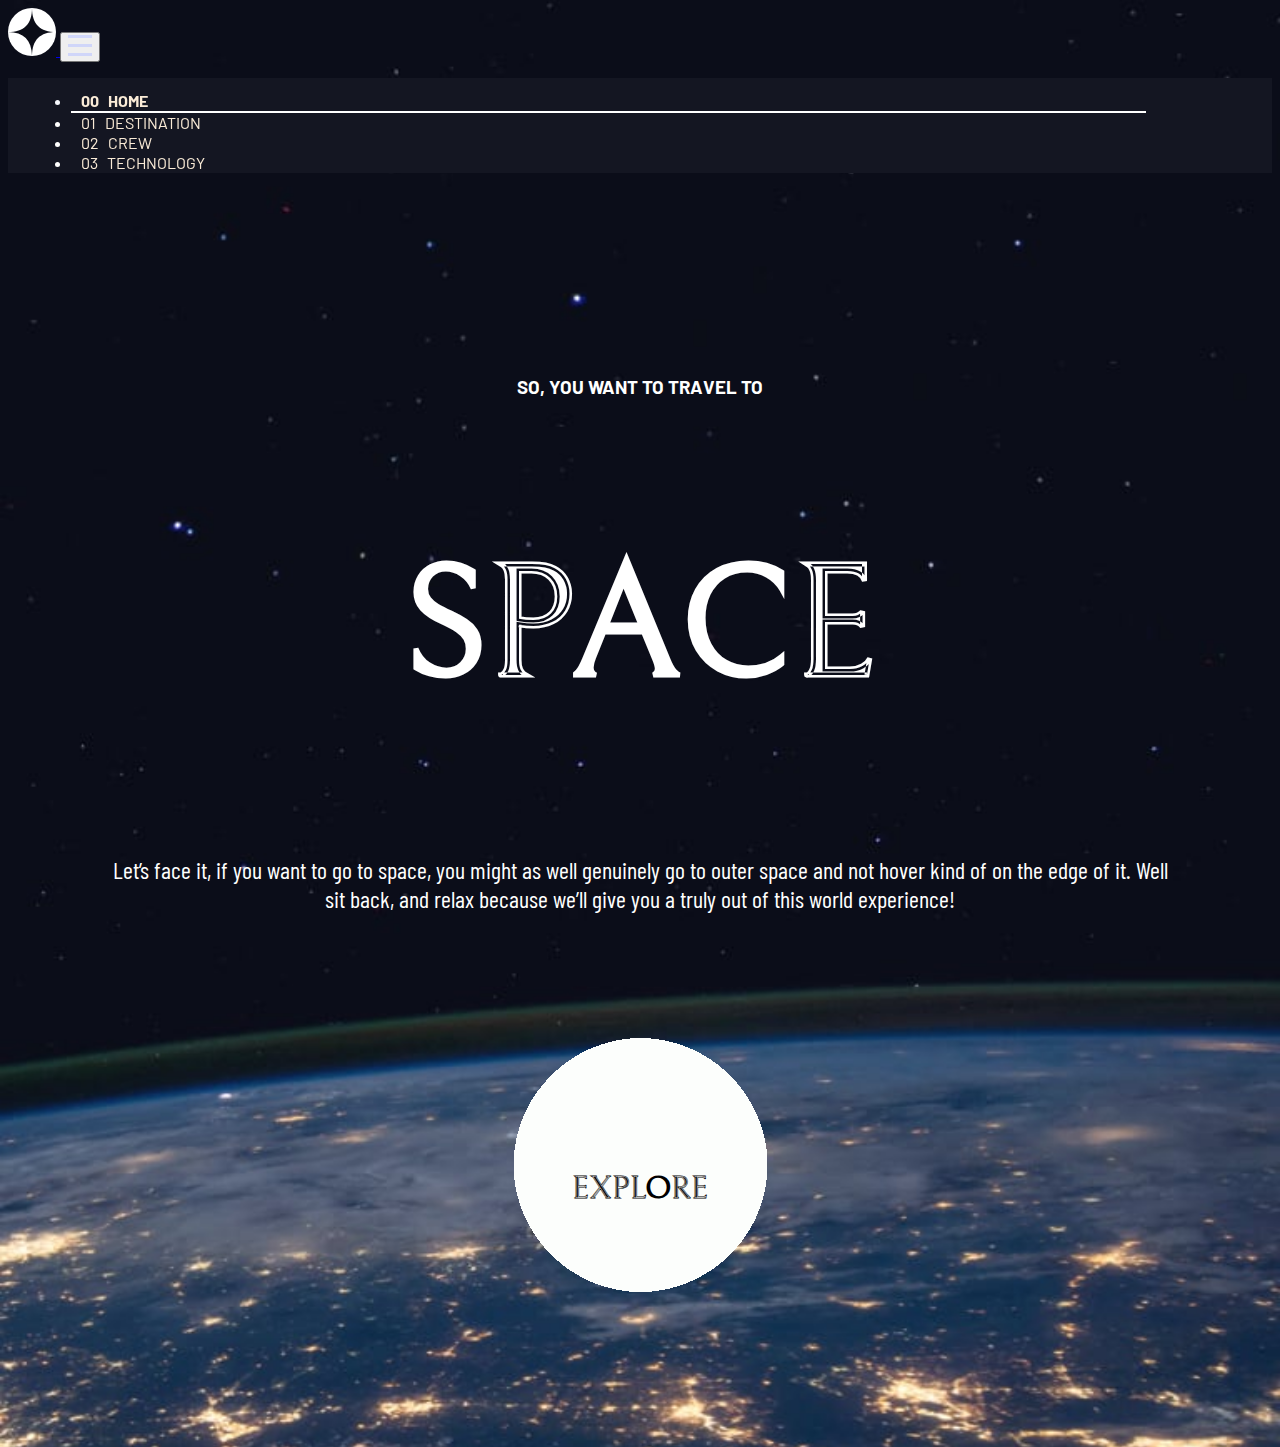
==== index.html @ 21f107c3 "added all space files" ====
<!DOCTYPE html>
<html lang="en">
<head>
  <meta charset="UTF-8">
  <title>Space Tourism</title>
  <link rel="icon" type="image/x-icon" href="./assets/favicon.ico">
  <link href="https://fonts.googleapis.com/css2?family=Barlow+Condensed:wght@300&family=Barlow:wght@300&family=Bellefair&display=swap" rel="stylesheet">
  <link href="https://cdn.jsdelivr.net/npm/bootstrap@5.2.0-beta1/dist/css/bootstrap.min.css" rel="stylesheet" integrity="sha384-0evHe/X+R7YkIZDRvuzKMRqM+OrBnVFBL6DOitfPri4tjfHxaWutUpFmBp4vmVor" crossorigin="anonymous">
  <link href="styles.css" rel="stylesheet"> 
</head>

<body id="homepage">
  <nav class="navbar navbar-expand-lg py-0 navbar-edit">
    <div class="container-fluid px-0">
      <a class="navbar-brand ms-5" href="#">
        <img src="./assets/shared/logo.svg" alt="logo">
      </a>
      <button class="navbar-toggler" type="button" data-bs-toggle="collapse" data-bs-target="#navbarTogglerDemo02" aria-controls="navbarTogglerDemo02" aria-expanded="false" aria-label="Toggle navigation">
        <span class="navbar-toggler-icon ham"><img src="./assets/shared/icon-hamburger.svg" alt=""></span>
      </button>
      <div class="collapse navbar-collapse" id="navbarTogglerDemo02">
          <ul class="navbar-nav  ms-auto navbar-highlight">
            <li class="nav-item navbar-text active">
              <a class="nav-link" aria-current="page" href="index.html">00 &nbsp; HOME</a>
            </li>
            <li class="nav-item navbar-text">
              <a class="nav-link" href="destination.html">01 &nbsp; DESTINATION</a>
            </li>
            <li class="nav-item navbar-text">
              <a class="nav-link" href="crew.html">02 &nbsp; CREW</a>
            </li>
            <li class="nav-item navbar-text">
              <a class="nav-link" href="technology.html">03 &nbsp; TECHNOLOGY</a>
            </li>
          </ul>
      </div>
    </div>
  </nav>

  <hr class="horizontal-line">

  <div id="homepage-content" class="container-fluid content">
    <div class="row">
      <div class="col-lg left-section">
        <h3>SO, YOU WANT TO TRAVEL TO</h3>
        <h1 class="title-text">SPACE</h1>
        <p>Let’s face it, if you want to go to space, you might as well genuinely go to outer 
          space and not hover kind of on the edge of it. Well sit back, and relax because we’ll 
          give you a truly out of this world experience!</p>
      </div>
      <div class="col-lg right-section">
        <img class="home-circle-img" src="circle-256.gif" alt="">
        <h1 class="home-text-img">EXPLORE</h1>
      </div>
    </div>
    </div>



  <script src="https://cdn.jsdelivr.net/npm/bootstrap@5.2.0-beta1/dist/js/bootstrap.bundle.min.js" integrity="sha384-pprn3073KE6tl6bjs2QrFaJGz5/SUsLqktiwsUTF55Jfv3qYSDhgCecCxMW52nD2" crossorigin="anonymous"></script>
</body>
</html>
---- styles.css ----
body{
  color: white;
  background-size: 100%;
}

h1{
  font-family: 'Bellefair', serif;
  line-height: 1.5;
  font-size: 4.5rem;
}

h2{
  font-family: 'Bellefair', serif;
  line-height: 1.5;  
  font-size: 2.5rem;
  opacity: 0.5;
}

h3{
  font-family: 'Barlow', sans-serif;
  line-height: 1.5;
}

h4{
  font-family: 'Barlow', sans-serif;
  line-height: 5;
  font-size: 2rem;
}

p{
  font-family: 'Barlow Condensed', sans-serif;
  font-size: 1.5rem;
  padding-right: 200px;
}

hr {
  border-bottom: 2px solid white;
}



/* Background image */
#homepage {
  background-image: url("assets/home/background-home-desktop.jpg");
}

#crewpage {
  background-image: url("assets/crew/background-crew-desktop.jpg");
}

#destination-page{
  background-image: url("assets/destination/background-destination-desktop.jpg");
}

#technology-page{
  background-image: url("assets/technology/background-technology-desktop.jpg"); 
}



/* Navbar bootstrap */
.navbar-edit{
  margin-top: 50px;
}

.navbar-highlight{
  background-color: rgba(255, 255, 255, 0.04);
  backdrop-filter: blur(81.5485px);
  padding: 1% 14% 0% 9%;
}

.navbar-text{
  padding-bottom: 0px;
}

.navbar-text a{
  margin: 0 30px;
  font-family: 'Barlow', sans-serif;
  color: antiquewhite;
  text-decoration: none;
  padding-bottom: 30px;
}

.navbar-text a:hover {
 color: rgb(247, 249, 253);
 font-weight: bold;
 border-bottom: white solid 1px;
}

.navbar-text.active{
  color: rgb(247, 249, 253);
  font-weight: bold;
  border-bottom: white solid 2px;
}


.horizontal-line{
  display: inline-block;
  width: 35%;
  position: absolute;
  left: 170px;
  top: 74px;
}



/* Content  */
.content{
 margin: 100px 0px 50px;
 padding: 0px 100px;
}

#homepage-content.content{
  margin-top: 200px;
}

#crewpage-content.content{
  margin-top: 50px;
}

#destination-content.content{
  padding: 0px 200px;
}

#technology-content.content{
  padding-right: 0px; 
}

/* horizontal division line for mobile view port  */
.custom-division{
  display: none;
}


/* Carousel indicator button round */
.carousel-indicators .active, .carousel-indicators button:hover{
  background-color: rgb(247, 249, 253);
  opacity: 100%;
}

#crewpage-content .carousel-indicators [data-bs-target] {
  width: 0.7rem;
  height: 0.7rem;
  border: 1px solid;
  border-radius: 50%;
}

#technology-content .carousel-indicators [data-bs-target] {
  width: 60px;
  height: 60px;
  border-radius: 50%;
  border: 1px solid black;
  margin : 50px;
  text-indent: 0; 
  font-size: 1.5rem;
  color: black;
}

/* Carousel indicator button position*/
#crewpage-content .carousel-indicators {
  display: inline-block;
  position: relative;
  top: 600px;
  margin: 0px;
}

#destination-content .carousel-indicators {
  display: inline-block;
  margin: 0px auto;
  position: absolute;
  left: 50%;
  bottom: 80%;
}

#technology-content .carousel-indicators {
  display: inline-block;
  width: 60px;
  margin: 0px;
  position: absolute;
}



/* Left section */
#homepage-content .title-text{
  font-size: 10rem;
}

#technology-content .left-section{
  padding-left: 300px;
}



/* Right section */

/* Home page circle centering and highlights*/
#homepage-content .right-section{
  position: relative;
  text-align: center;
}

#homepage-content .home-circle-img{
  padding: 100px;
}

#homepage-content .home-circle-img:hover{
  border-radius: 100%;
  background: rgba(255, 255, 255, 0.04);
  backdrop-filter: blur(81.5485px);
}

.right-section .home-text-img {
  position: absolute;
  font-size: 2rem;
  color: black;
  top: 50%;
  left: 50%;
  transform: translate(-50%, -50%);
}


#destination-content h1{
  font-size: 5rem;
}

#destination-content h2{
  line-height: 3;  
  font-size: 2rem;
  opacity: initial ;
}

#destination-content p{
  padding: 0px;
}

#destination-content .right-section{
  padding-top: 100px;
}

#technology-content .tech-right{
  text-align: right;
}


/* Changing img from potrait to landscape for mob view port */
#technology-content .lanscape{
  display: none;
}



@media (max-width: 992px) { 
  /* Background image */
  #homepage {
    background-image: url("./assets/home/background-home-mobile.jpg");
  }

  #crewpage {
    background-image: url("./assets/crew/background-crew-mobile.jpg");
  }

  #destination-page {
    background-image: url("./assets/destination/background-destination-mobile.jpg");
  }

  #technology-page{
    background-image: url("assets/technology/background-technology-mobile.jpg");
  }


  /* horizontal line in the navbar */
  .horizontal-line{
    display: none;
  }


  /* navbar */
  .navbar-highlight{
    width: 90%;
    position: absolute;
    z-index: 3;
    left: 10%;
    height: 1500px;
  }

  /* Content */
  .content{
    text-align: center;
  }

  p, #crewpage-content.content{
    padding: 0px;
  }

  /* horizontal division line for mobile view port  */
  .custom-division{
    display:block;
  }


  /* Carousel indicator direction */
  #crewpage-content .carousel-indicators{
    top: 750px; 
  }

  #destination-content .carousel-indicators{
    left: -20px;
    top: 500px;
  }

  #technology-content .carousel-indicators{
    width: 100%;
    left: 0px;
    top: 450px;
  }


  /* left section */
  #homepage-content .left-section, #crewpage-content .left-section{
    padding: 100px;
  }

  #technology-content.content, #technology-content .left-section{
    padding: 0px;
  }

  #technology-content .left-section{
    padding: 200px 100px 100px;
  }


  /* right sction */
  #technology-content .right-section{
    text-align: center;
  }


  /* Reversing the order of grid */
  .custom-grid{
    display: flex;
    flex-direction: column-reverse;
  }


  /* Changing img from potrait to landscape for mob view port */
  #technology-content .potrait{
    display: none;
  }

  #technology-content .lanscape{
    display: inline-block;
    width: 100%;
  }

}



@media (min-width: 992px) and (max-width: 1300px){
  /* Background image */
  #homepage{
    background-image: url("./assets/home/background-home-tablet.jpg");
  }

  #crewpage{
    background-image: url("./assets/crew/background-crew-tablet.jpg");
  }

  #destination-page {
    background-image: url("./assets/destination/background-destination-tablet.jpg");
  }

  #technology-page{
    background-image: url("assets/technology/background-technology-tablet.jpg");
  }


  /* horizontal line in the navbar */
  .horizontal-line {
    display: none;
  }

  /* Navbar edits */
  .navbar-edit{
    margin-top: 0px;
  }

  .navbar-highlight{
    padding: 1% 10% 0% 5%;
  }

  .navbar-text a{
    margin: 0 10px;
 } 


 p {
  padding: 0px;
  }


  /* Content */
 .content{
  text-align: center;
  }


  /* Carousel indicator direction */
  #crewpage-content .carousel-indicators{
   position: static;
  }

  #destination-content .carousel-indicators{
    left: -20px;
    top: 500px;
  }
  
  #technology-content .carousel-indicators{
    left: 0px;
    top: 600px;
  }


  /* left section */
  #technology-content.content, #technology-content .left-section{
    padding: 0px;
  }

  #technology-content .left-section{
    padding: 100px 200px;
  }


  /* right section */
  #technology-content .right-section{
    text-align: center;
  }


  /* Reversing the order of grid */
  #technology-page .custom-grid{
    display: flex;
    flex-direction: column-reverse;
  }


  /* Changing img from potrait to landscape for tab view port */
  #technology-content .potrait{
    display: none;
  }

  #technology-content .lanscape{
    display: inline-block;
    width: 105%;
  }

}



@media (min-width: 1300px) and (max-width: 1550px) {

  #homepage, #destination-page, #technology-page {
    background-size: 120%;
  }

  /* Navbar horizontal line */
  .horizontal-line {
    width: 20%;
  }

  p{
    padding-right: 50px;
  }

  #crewpage-content .carousel-indicators{
    left: 500px;
  }

  #technology-content .left-section{
    padding-left: 30px;
    padding-right: 0px;
  }

  #technology-content .carousel-indicators{
    left: -110px;
  }


} 



@media (min-width: 1550px) and (max-width: 1900px) {
/* Navbar horizontal line */
  .horizontal-line {
    width: 30%;
  }

  #crewpage-content .carousel-indicators{
    top: 650px;
  }

  #technology-content .left-section{
    padding-left: 30px;
    padding-right: 0px;
  }

  #technology-content .carousel-indicators{
    left: -110px;
  }
}
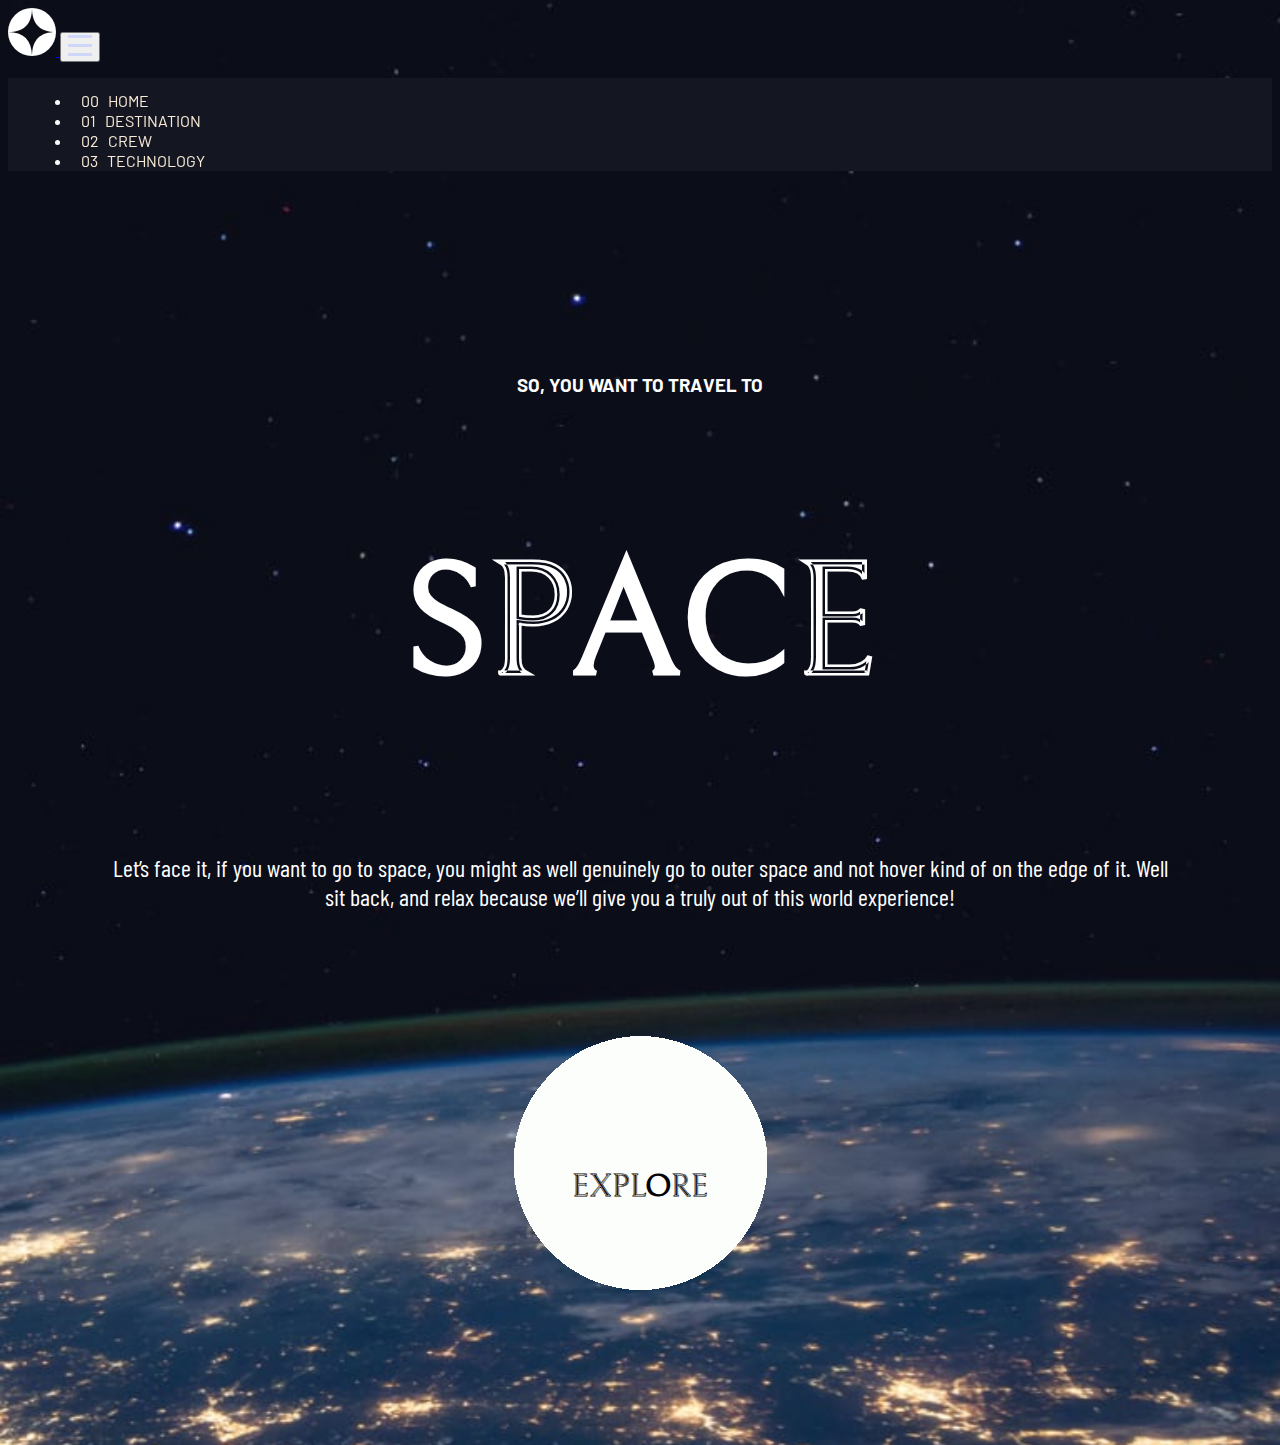
==== commit cdf7f372: "Updated changes" ====
--- a/index.html
+++ b/index.html
@@ -20,7 +20,7 @@
       </button>
       <div class="collapse navbar-collapse" id="navbarTogglerDemo02">
           <ul class="navbar-nav  ms-auto navbar-highlight">
-            <li class="nav-item navbar-text active">
+            <li class="nav-item navbar-text">
               <a class="nav-link" aria-current="page" href="index.html">00 &nbsp; HOME</a>
             </li>
             <li class="nav-item navbar-text">
@@ -59,4 +59,4 @@
 
   <script src="https://cdn.jsdelivr.net/npm/bootstrap@5.2.0-beta1/dist/js/bootstrap.bundle.min.js" integrity="sha384-pprn3073KE6tl6bjs2QrFaJGz5/SUsLqktiwsUTF55Jfv3qYSDhgCecCxMW52nD2" crossorigin="anonymous"></script>
 </body>
-</html>+</html>
--- a/styles.css
+++ b/styles.css
@@ -81,18 +81,11 @@
   padding-bottom: 30px;
 }
 
-.navbar-text a:hover {
+.navbar-text a:hover, .navbar-text a:focus, .navbar-text .active{
  color: rgb(247, 249, 253);
  font-weight: bold;
  border-bottom: white solid 1px;
 }
-
-.navbar-text.active{
-  color: rgb(247, 249, 253);
-  font-weight: bold;
-  border-bottom: white solid 2px;
-}
-
 
 .horizontal-line{
   display: inline-block;
@@ -139,8 +132,8 @@
 }
 
 #crewpage-content .carousel-indicators [data-bs-target] {
-  width: 0.7rem;
-  height: 0.7rem;
+  width: 1.5rem;
+  height: 1.5rem;
   border: 1px solid;
   border-radius: 50%;
 }
@@ -282,6 +275,7 @@
     z-index: 3;
     left: 10%;
     height: 1500px;
+    font-size: 1.8rem;
   }
 
   /* Content */
@@ -289,7 +283,12 @@
     text-align: center;
   }
 
-  p, #crewpage-content.content{
+  p{
+    padding: 0px;
+    font-size: 2rem;
+  }
+  
+  #crewpage-content.content{
     padding: 0px;
   }
 
